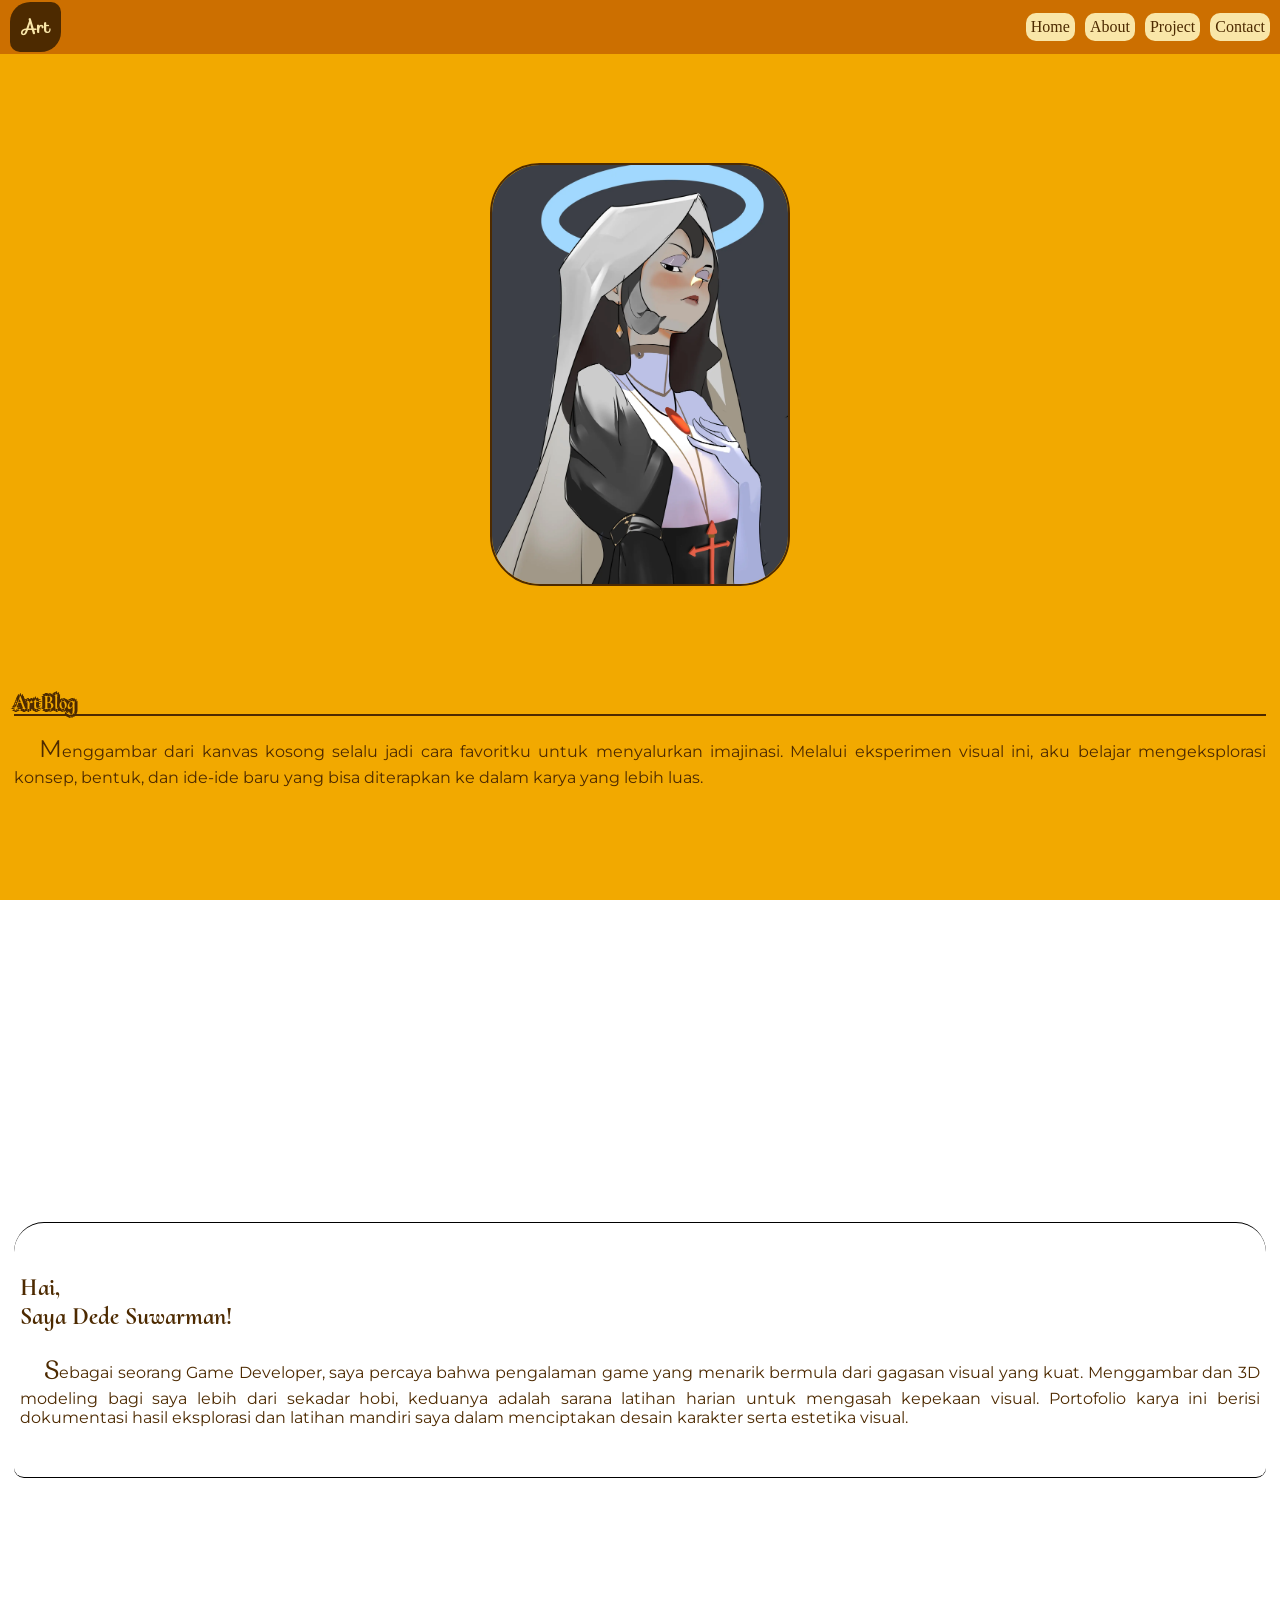
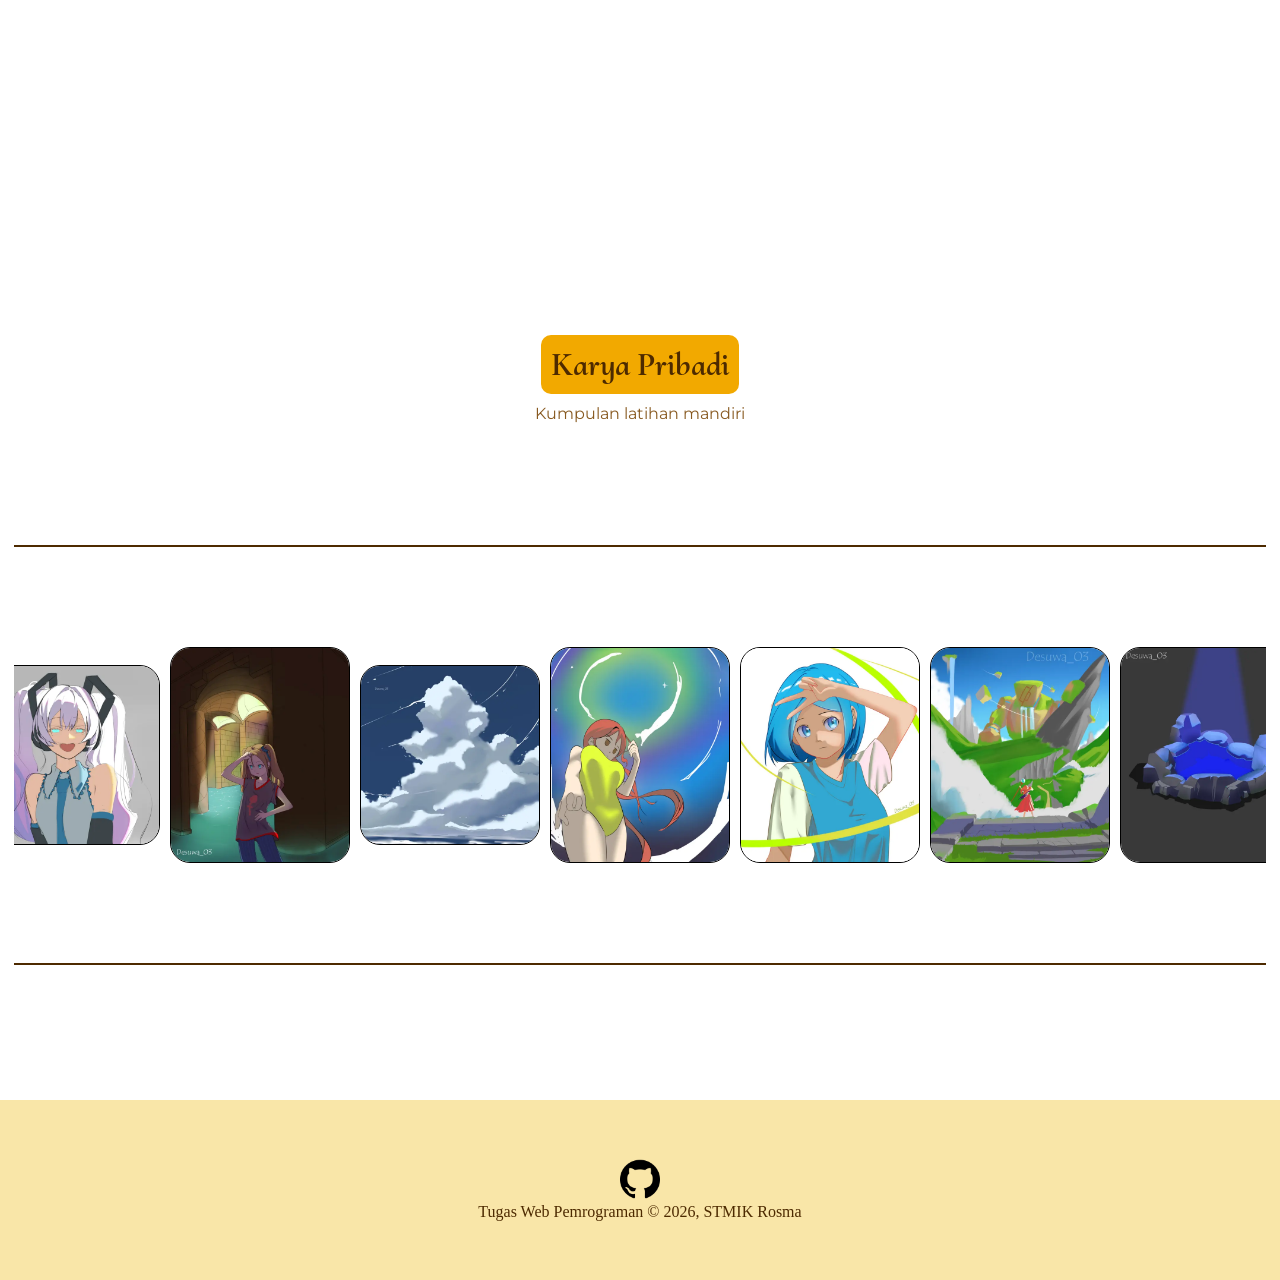
==== index.html @ aa93d70e "first commmit" ====
<!DOCTYPE html>
<html lang="id-ID">
    <head>
        <meta charset="UTF-8">
        <meta name="keywords" content="HTML, CSS, Web">
        <meta name="description" content="Tugas web programming">
        <meta name="author" content="Dede Suwarman">
        <meta name="viewport" content="width=device-width, initial-scale=1.0">

        <link rel="preconnect" href="https://fonts.googleapis.com">
        <link rel="preconnect" href="https://fonts.gstatic.com" crossorigin>
        <link rel="stylesheet" href="https://fonts.googleapis.com/css2?family=Sofia&display=swap">
        <link rel="stylesheet" href="https://fonts.googleapis.com/css2?family=Montserrat:ital,wght@0,100..900;1,100..900&display=swap">
        <link rel="stylesheet" href="https://fonts.googleapis.com/css2?family=Cormorant+Upright:wght@300;400;500;600;700&display=swap">

        <link rel="icon" type="image/x-icon" href="src/favicon">
        <link rel="stylesheet" href="src/styles/style.css">

        <title>Tugas Web Programming</title>
    </head>

    <body>
        <header>
            <a href="#">Art</a>

            <nav>
                <ul>
                    <li><a href="#">Home</a></li>
                    <li><a href="#">About</a></li>
                    <li><a href="#">Project</a></li>
                    <li><a href="#">Contact</a></li>
                </ul>
            </nav>
        </header>

        <main>
            <section class="hero">
                <img src="src/web/besar/a12.webp" width="300" alt="gambar profil utama sebuah website">

                <article>
                    <h1>Art Blog</h1>
                    <p>Menggambar dari kanvas kosong selalu jadi cara favoritku untuk menyalurkan imajinasi. Melalui eksperimen visual ini, aku belajar mengeksplorasi konsep, bentuk, dan ide-ide baru yang bisa diterapkan ke dalam karya yang lebih luas.</p>
                </article>
            </section>

            <section class="section-card tentang">
                <div>
                    <h2>Hai, <br>Saya Dede Suwarman!</h2>
                    
                    <article>
                        <p>Sebagai seorang Game Developer, saya percaya bahwa pengalaman game yang menarik bermula dari gagasan visual yang kuat. Menggambar dan 3D modeling bagi saya lebih dari sekadar hobi, keduanya adalah sarana latihan harian untuk mengasah kepekaan visual. Portofolio karya ini berisi dokumentasi hasil eksplorasi dan latihan mandiri saya dalam menciptakan desain karakter serta estetika visual.</p>
                    </article>
                </div>
            </section>

            <section class="section-card karya-pribadi">
                <div>
                    <h2>Karya Pribadi</h2>
                    <p>Kumpulan latihan mandiri</p>
                </div>
                
                <article>
                    <img src="src/web/thumb/10_5-4-2024.webp" width="180" alt="gambar thumbnail">
                    <img src="src/web/thumb/11_18-4-2024.webp" width="180" alt="gambar thumbnail">
                    <img src="src/web/thumb/12_19-4-2024.webp" width="180" alt="gambar thumbnail">
                    <img src="src/web/thumb/13_20-4-2024 - 1.webp" width="180" alt="gambar thumbnail">
                    <img src="src/web/thumb/13_20-4-2024.webp" width="180" alt="gambar thumbnail">
                    <img src="src/web/thumb/14_21-4-2024.webp" width="180" alt="gambar thumbnail">
                    <img src="src/web/thumb/15_22-4-2024.webp" width="180" alt="gambar thumbnail">
                </article>
            </section>
        </main>

        <footer>
            <a href="#"><img src="src/images/github.png" alt="github profile" width="40"></a>

            <p>Tugas Web Pemrograman &copy 2026, STMIK Rosma</p>
        </footer>
    </body>
</html>
---- src/styles/style.css ----
* {
    padding: 0;
    margin: 0;
    box-sizing: border-box;
    color: #4D2A00;
}


/* === SECTION-CARD === */
.section-card {
    height: 100vh;
}


/* === HEADER === */
header {
    display: flex;
    flex-direction: row;
    justify-content: space-between;
    align-items: center;
    width: 100vw;
    height: 6vh;
    padding: 10px;
    background-color: #CC6F00;
}

header > a {
    display: inline-block;
    text-decoration-line: none;
    color: #F9E6A8;
    background-color: #4D2A00;
    padding: 12px;
    border-top-left-radius: 40%;
    border-top-right-radius: 10px;
    border-bottom-right-radius: 40%;
    border-bottom-left-radius: 10px;
    font-family: "Sofia", cursive;
    font-weight: 700;
    font-size: 1.05rem;
}

nav ul {
    display: flex;
    justify-content: space-evenly;
    align-items: center;
    list-style-type: none;
    column-gap: 10px;
}

ul li a {
    display: inline-block;
    background-color: #F9E6A8;
    padding: 5px;
    border-radius: 10px;
    color: #4D2A00;
    text-decoration: none;
}



/* === HERO === */
.hero {
    display: flex;
    flex-direction: column;
    justify-content: space-evenly;
    height: 94vh;
    padding: 14px;
    row-gap: 10px;
    background-color: #F2A900;
}

.hero img {
    max-width: 100%;
    border-radius: 50px;
    border: 2px solid #4D2A00;
    align-self: center;
}

.hero article {
    display: flex;
    flex-direction: column;
    row-gap: 20px;
}

.hero article h1 {
    font-family: "Cormorant Upright", serif;
    font-weight: 700;
    font-style: normal;
    text-shadow: 3px 0 #4D2A00, -3px 0 #4D2A00, 0 3px #4D2A00, 0 -3px #4D2A00, 2px 2px #4D2A00, 2px -2px #4D2A00, -2px 2px #4D2A00, -2px -2px #4D2A00;
    color: #F2A900;
    display: inline-block;
    border-bottom: 2px solid #4D2A00;
}

.hero article p {
    font-family: "Montserrat", sans-serif;
    font-weight: 400;
    font-style: normal;
    text-align: justify;
    text-indent: 25px;
    line-height: 26px;
}

.hero article p:first-letter {
    font-size: 1.5rem;
}


/* === SECTION TENTANG === */
.tentang {
    display: flex;
    justify-content: center;
    align-items: center;
    padding: 14px;
}

.tentang h2 {
    font-family: "Cormorant Upright", serif;
    font-style: normal;
}

.tentang p {
    font-family: "Montserrat", sans-serif;
    font-weight: 400;
    font-style: normal;
    text-align: justify;
}

.tentang div {
    display: flex;
    flex-direction: column;
    justify-content: center;
    align-items: flex-start;
    gap: 20px;
    padding: 50px 6px;
    border-radius: 30px 30px 10px 10px;
    /* border: 2px solid black; */
    border-top: 1px solid black;
    border-bottom: 1px solid black;
}

.tentang div p {
    text-indent: 25px;
}

.tentang div p:first-letter {
    font-size: 1.5rem;
    font-family: "Sofia", Cursive;
}


/* === SECTION KARYA-PRIBADI === */
.karya-pribadi {
    display: flex;
    flex-direction: column;
    justify-content: space-evenly;
    align-items: center;
    padding: 14px;
    max-width: 100vw;
}

.karya-pribadi div {
    display: flex;
    flex-direction: column;
    justify-content: center;
    align-items: center;
}

.karya-pribadi h2 {
    font-family: "Cormorant Upright", serif;
    font-style: normal;
    font-weight: 700;
    font-size: 2rem;
    padding: 10px;
    /* background: linear-gradient(to bottom, #F2A900 60%, transparent); */
    background-color: #F2A900;
    border-radius: 10px;
    margin-bottom: 10px;
}

.karya-pribadi p {
    font-family: "Montserrat", sans-serif;
    font-weight: 400;
    font-style: normal;
    color: #885a21;
}

.karya-pribadi article {
    display: flex;
    flex-direction: row;
    justify-content: center;
    align-items: center;
    /* border: 1px solid #4D2A00; */
    border-top: 2px solid #4D2A00;
    border-bottom: 2px solid #4D2A00;
    padding: 100px 10px;
    /* max-width: 100%; */
    width: 100%;
    overflow-x: auto;
    column-gap: 10px;
}

.karya-pribadi article img {
    border: 1px solid black;
    border-radius: 20px;
}


/* === FOOTER === */
footer {
    height: 20vh;
    background-color: #F9E6A8;
    display: flex;
    flex-direction: column;
    justify-content: center;
    align-items: center;
}
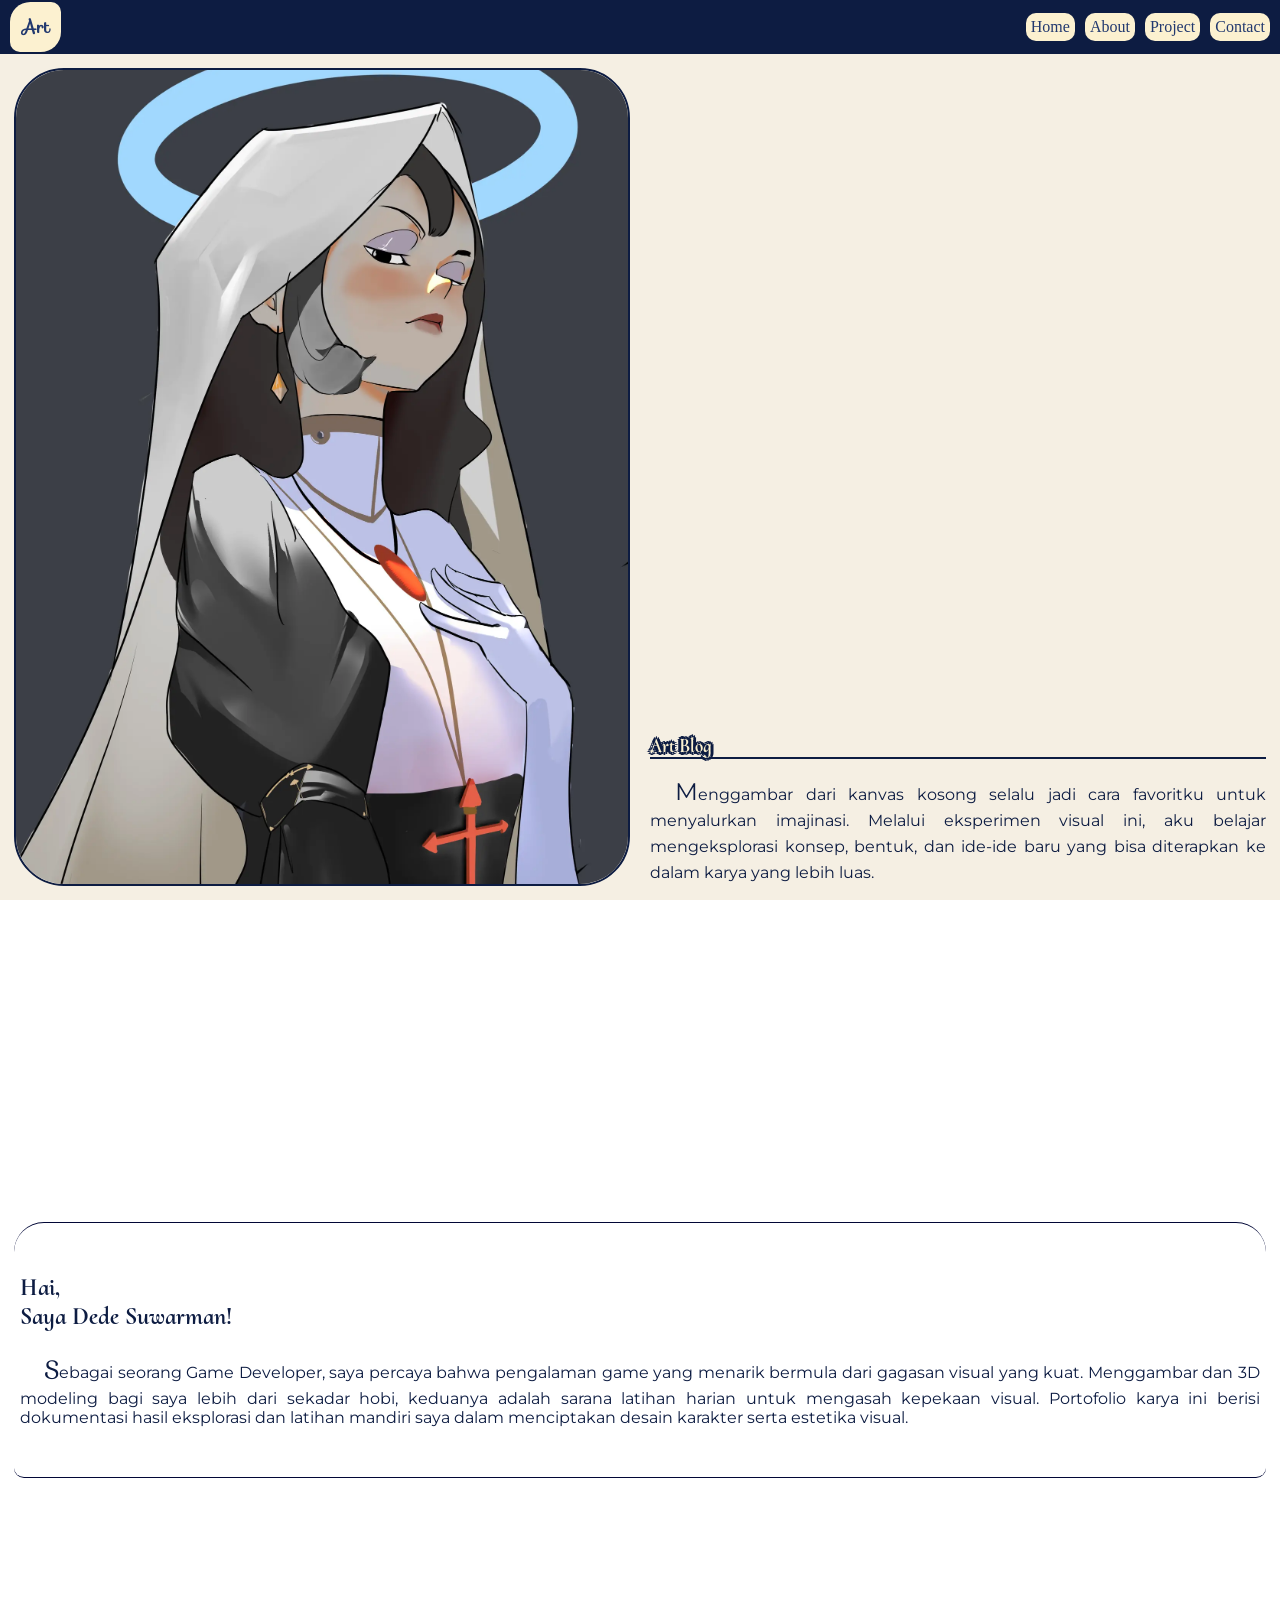
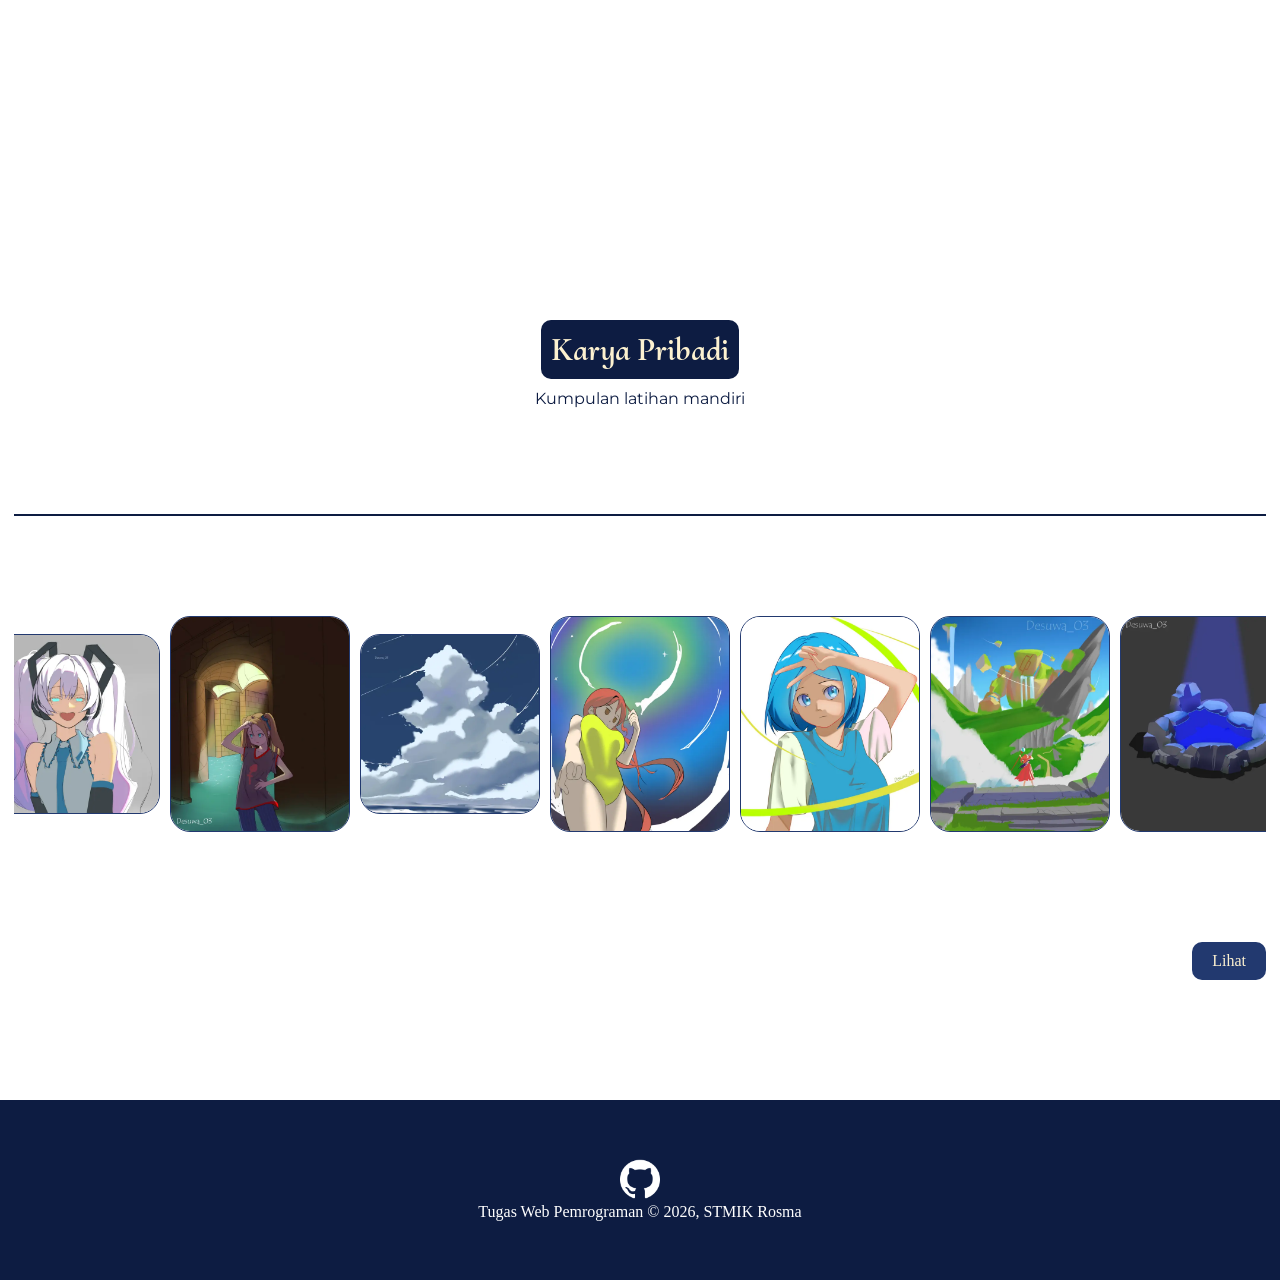
==== commit e55f2826: "feature: menambahkan beberapa style warna pada media berbeda" ====
--- a/index.html
+++ b/index.html
@@ -15,6 +15,7 @@
 
         <link rel="icon" type="image/x-icon" href="src/favicon">
         <link rel="stylesheet" href="src/styles/style.css">
+        <link rel="stylesheet" href="src/styles/mediaseribu.css">
 
         <title>Tugas Web Programming</title>
     </head>
@@ -26,24 +27,26 @@
             <nav>
                 <ul>
                     <li><a href="#">Home</a></li>
-                    <li><a href="#">About</a></li>
-                    <li><a href="#">Project</a></li>
-                    <li><a href="#">Contact</a></li>
+                    <li><a href="#about">About</a></li>
+                    <li><a href="#project">Project</a></li>
+                    <li><a href="#contact">Contact</a></li>
                 </ul>
             </nav>
         </header>
 
         <main>
-            <section class="hero">
-                <img src="src/web/besar/a12.webp" width="300" alt="gambar profil utama sebuah website">
-
+            <section class="hero" id="hero">
+                <figure>
+                    <img src="src/web/besar/a12.webp" width="300" alt="gambar profil utama sebuah website">
+                </figure>
+                
                 <article>
                     <h1>Art Blog</h1>
                     <p>Menggambar dari kanvas kosong selalu jadi cara favoritku untuk menyalurkan imajinasi. Melalui eksperimen visual ini, aku belajar mengeksplorasi konsep, bentuk, dan ide-ide baru yang bisa diterapkan ke dalam karya yang lebih luas.</p>
                 </article>
             </section>
 
-            <section class="section-card tentang">
+            <section class="section-card tentang" id="about">
                 <div>
                     <h2>Hai, <br>Saya Dede Suwarman!</h2>
                     
@@ -53,26 +56,30 @@
                 </div>
             </section>
 
-            <section class="section-card karya-pribadi">
-                <div>
+            <section class="section-card karya-pribadi" id="project">
+                <div class="div-satu">
                     <h2>Karya Pribadi</h2>
                     <p>Kumpulan latihan mandiri</p>
                 </div>
                 
-                <article>
-                    <img src="src/web/thumb/10_5-4-2024.webp" width="180" alt="gambar thumbnail">
-                    <img src="src/web/thumb/11_18-4-2024.webp" width="180" alt="gambar thumbnail">
-                    <img src="src/web/thumb/12_19-4-2024.webp" width="180" alt="gambar thumbnail">
-                    <img src="src/web/thumb/13_20-4-2024 - 1.webp" width="180" alt="gambar thumbnail">
-                    <img src="src/web/thumb/13_20-4-2024.webp" width="180" alt="gambar thumbnail">
-                    <img src="src/web/thumb/14_21-4-2024.webp" width="180" alt="gambar thumbnail">
-                    <img src="src/web/thumb/15_22-4-2024.webp" width="180" alt="gambar thumbnail">
-                </article>
+                <div class="div-dua">
+                    <article>
+                        <img src="src/web/thumb/10_5-4-2024.webp" width="180" alt="gambar thumbnail">
+                        <img src="src/web/thumb/11_18-4-2024.webp" width="180" alt="gambar thumbnail">
+                        <img src="src/web/thumb/12_19-4-2024.webp" width="180" alt="gambar thumbnail">
+                        <img src="src/web/thumb/13_20-4-2024 - 1.webp" width="180" alt="gambar thumbnail">
+                        <img src="src/web/thumb/13_20-4-2024.webp" width="180" alt="gambar thumbnail">
+                        <img src="src/web/thumb/14_21-4-2024.webp" width="180" alt="gambar thumbnail">
+                        <img src="src/web/thumb/15_22-4-2024.webp" width="180" alt="gambar thumbnail">
+                    </article>
+
+                    <a href="file/galeri.html">Lihat</a>
+                </div>
             </section>
         </main>
 
-        <footer>
-            <a href="#"><img src="src/images/github.png" alt="github profile" width="40"></a>
+        <footer id="contact">
+            <a href="https://github.com/Desuuwaa/tugas-web-programming"><img src="src/images/github.png" alt="github profile" width="40"></a>
 
             <p>Tugas Web Pemrograman &copy 2026, STMIK Rosma</p>
         </footer>
--- a/src/styles/style.css
+++ b/src/styles/style.css
@@ -12,6 +12,11 @@
 }
 
 
+/* body {
+    position: relative;
+} */
+
+
 /* === HEADER === */
 header {
     display: flex;
@@ -22,6 +27,9 @@
     height: 6vh;
     padding: 10px;
     background-color: #CC6F00;
+    position: sticky;
+    top: 0;
+    z-index: 99;
 }
 
 header > a {
@@ -69,6 +77,11 @@
     background-color: #F2A900;
 }
 
+.hero figure {
+    display: flex;
+    justify-content: center;
+}
+
 .hero img {
     max-width: 100%;
     border-radius: 50px;
@@ -135,8 +148,8 @@
     padding: 50px 6px;
     border-radius: 30px 30px 10px 10px;
     /* border: 2px solid black; */
-    border-top: 1px solid black;
-    border-bottom: 1px solid black;
+    border-top: 1px solid #CC6F00;
+    border-bottom: 1px solid #CC6F00;
 }
 
 .tentang div p {
@@ -159,7 +172,7 @@
     max-width: 100vw;
 }
 
-.karya-pribadi div {
+.karya-pribadi .div-satu {
     display: flex;
     flex-direction: column;
     justify-content: center;
@@ -185,14 +198,24 @@
     color: #885a21;
 }
 
+.karya-pribadi .div-dua {
+    max-width: 100%;
+    display: flex;
+    flex-direction: column;
+    justify-content: center;
+    align-items: flex-end;
+    row-gap: 10px;
+    border-top: 2px solid #CC6F00;
+}
+
 .karya-pribadi article {
     display: flex;
     flex-direction: row;
     justify-content: center;
     align-items: center;
     /* border: 1px solid #4D2A00; */
-    border-top: 2px solid #4D2A00;
-    border-bottom: 2px solid #4D2A00;
+    /* border-top: 2px solid #4D2A00;
+    border-bottom: 2px solid #4D2A00; */
     padding: 100px 10px;
     /* max-width: 100%; */
     width: 100%;
@@ -200,8 +223,18 @@
     column-gap: 10px;
 }
 
+.karya-pribadi .div-dua a {
+    display: inline-block;
+    background-color: #4D2A00;
+    padding: 10px 20px;
+    border-radius: 10px;
+    color: #F9E6A8;
+    text-decoration-line: none;
+    font-family: "Cormorant", serif;
+}
+
 .karya-pribadi article img {
-    border: 1px solid black;
+    border: 1px solid #4D2A00;
     border-radius: 20px;
 }
 
--- a/src/styles/mediaseribu.css
+++ b/src/styles/mediaseribu.css
@@ -0,0 +1,102 @@
+@media screen and (min-width: 1000px) {
+    .hero {
+        display: grid;
+        grid-template-columns: repeat(4, 1fr);
+        grid-template-rows: repeat(4, 1fr);
+        gap: 20px;
+        background-color: #F5EFE3;
+    }
+
+    .hero article {
+        grid-column: 3/span 2;
+        grid-row: 1/span 4;
+        justify-content: flex-end;
+    }
+
+    .hero article h1 {
+        text-shadow: 3px 0 #0D1C42, -3px 0 #0D1C42, 0 3px #0D1C42, 0 -3px #0D1C42, 2px 2px #0D1C42, 2px -2px #0D1C42, -2px 2px #0D1C42, -2px -2px #0D1C42;
+        color: #FCF1D0;
+        border-bottom: 2px solid #0D1C42;
+    }
+
+    .hero article p {
+        color: #0D1C42;
+    }
+
+    .hero figure {
+        grid-row: 1/span 4;
+        grid-column: 1/span 2;
+        overflow-y: hidden;
+    }
+
+    .hero figure img {
+        object-fit: cover;
+        object-position: center center;
+        width: 100%;
+        height: 100%;
+        border: 2px solid #0D1C42;
+    }
+
+    header {
+        background-color: #0D1C42;
+    }
+
+    header > a {
+        background-color: #FCF1D0;
+        color: #22396F;
+    }
+
+    ul li a {
+        background-color: #FCF1D0;
+        color: #22396F;
+    }
+
+
+    /* === SECTION TENTANG === */
+    .tentang div {
+        border-top: 1px solid #010736;
+        border-bottom: 1px solid #010736;
+    }
+
+    .tentang h2, .tentang p {
+        color: #0D1C42;
+    }
+
+
+    /* === SECTION KARYA-PRIBADI === */
+    .karya-pribadi h2 {
+        background-color: #0D1C42;
+        color: #FCF1D0;
+    }
+
+    .karya-pribadi p {
+        color: #0D1C42;
+    }
+
+    .karya-pribadi .div-dua {
+        border-top-color: #0D1C42;
+    }
+
+    .karya-pribadi .div-dua a {
+        background-color: #22396F;
+        color: #FCF1D0;
+    }
+
+    .karya-pribadi article img {
+        border-color: #22396F;
+    }
+
+
+    /* === FOOTER === */
+    footer {
+        background-color: #0D1C42;
+    }
+
+    footer img {
+        filter: invert(1);
+    }
+
+    footer p {
+        color: white;
+    }
+}
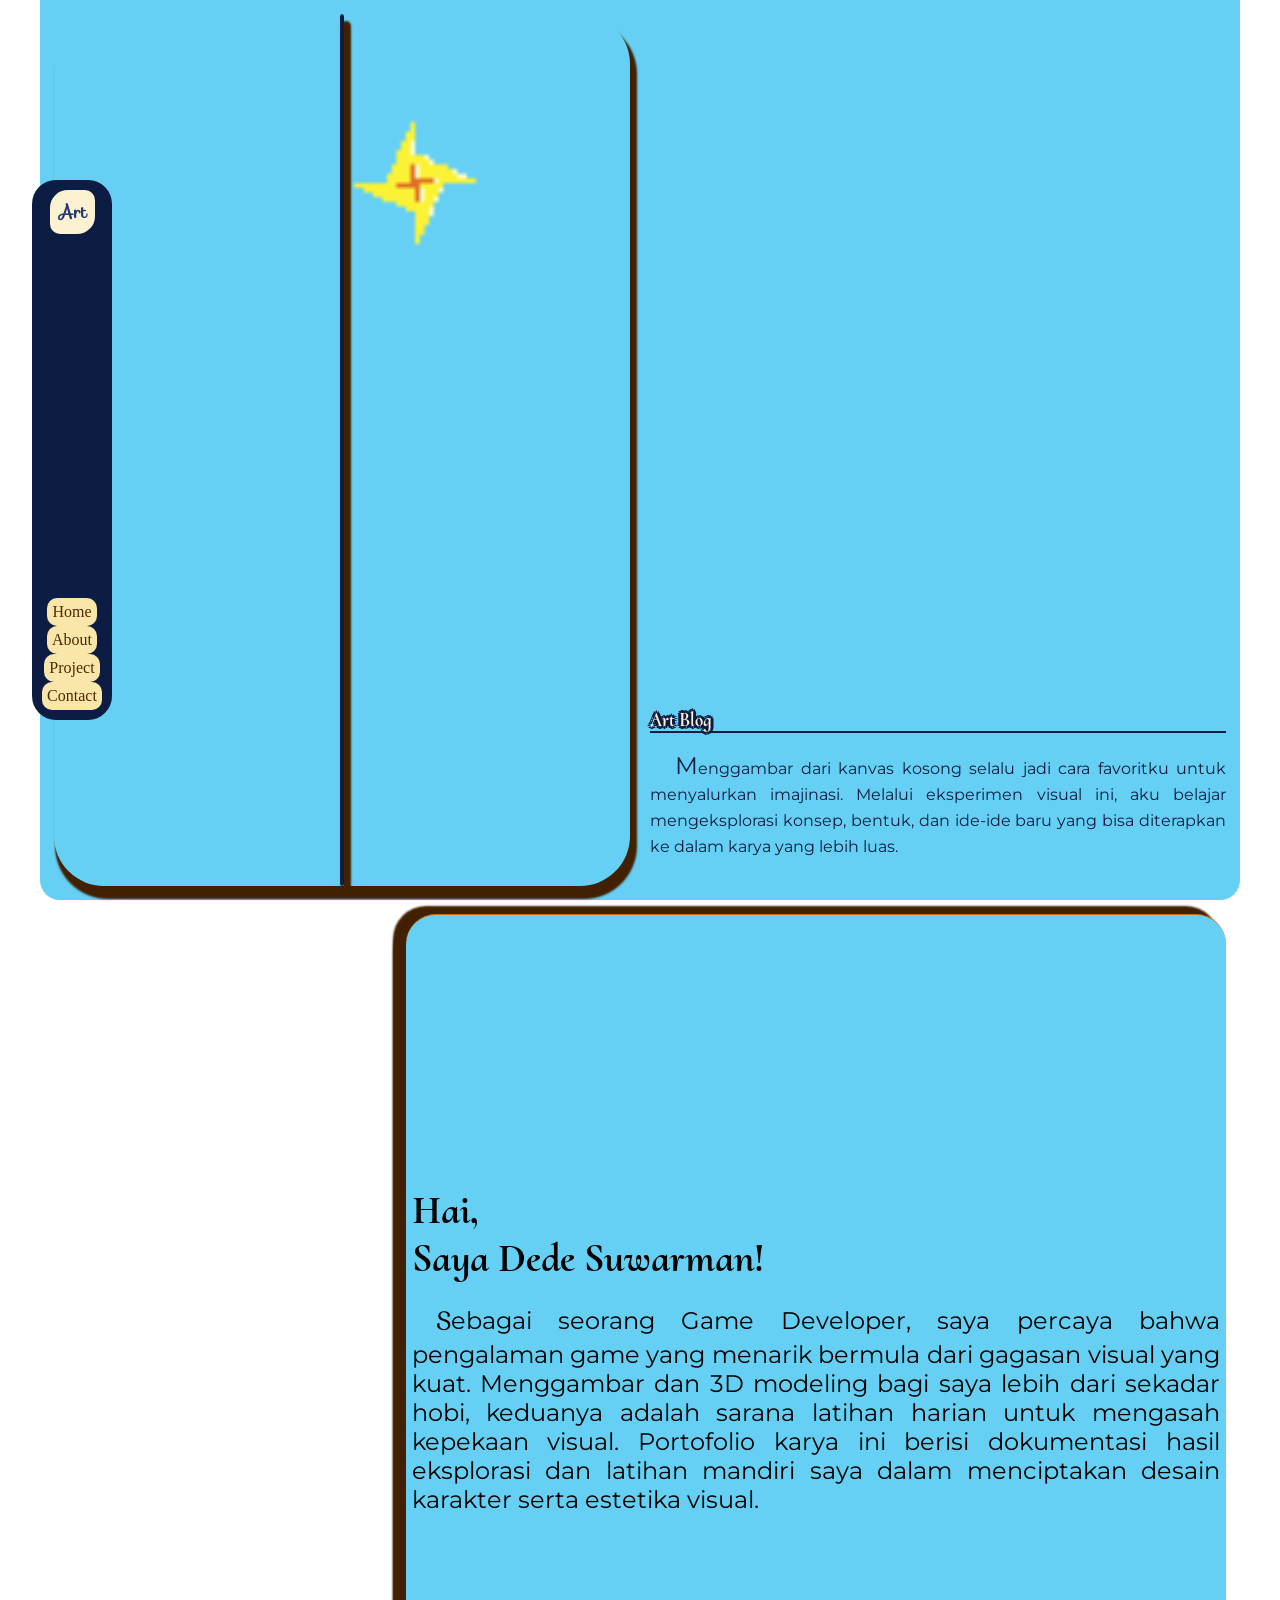
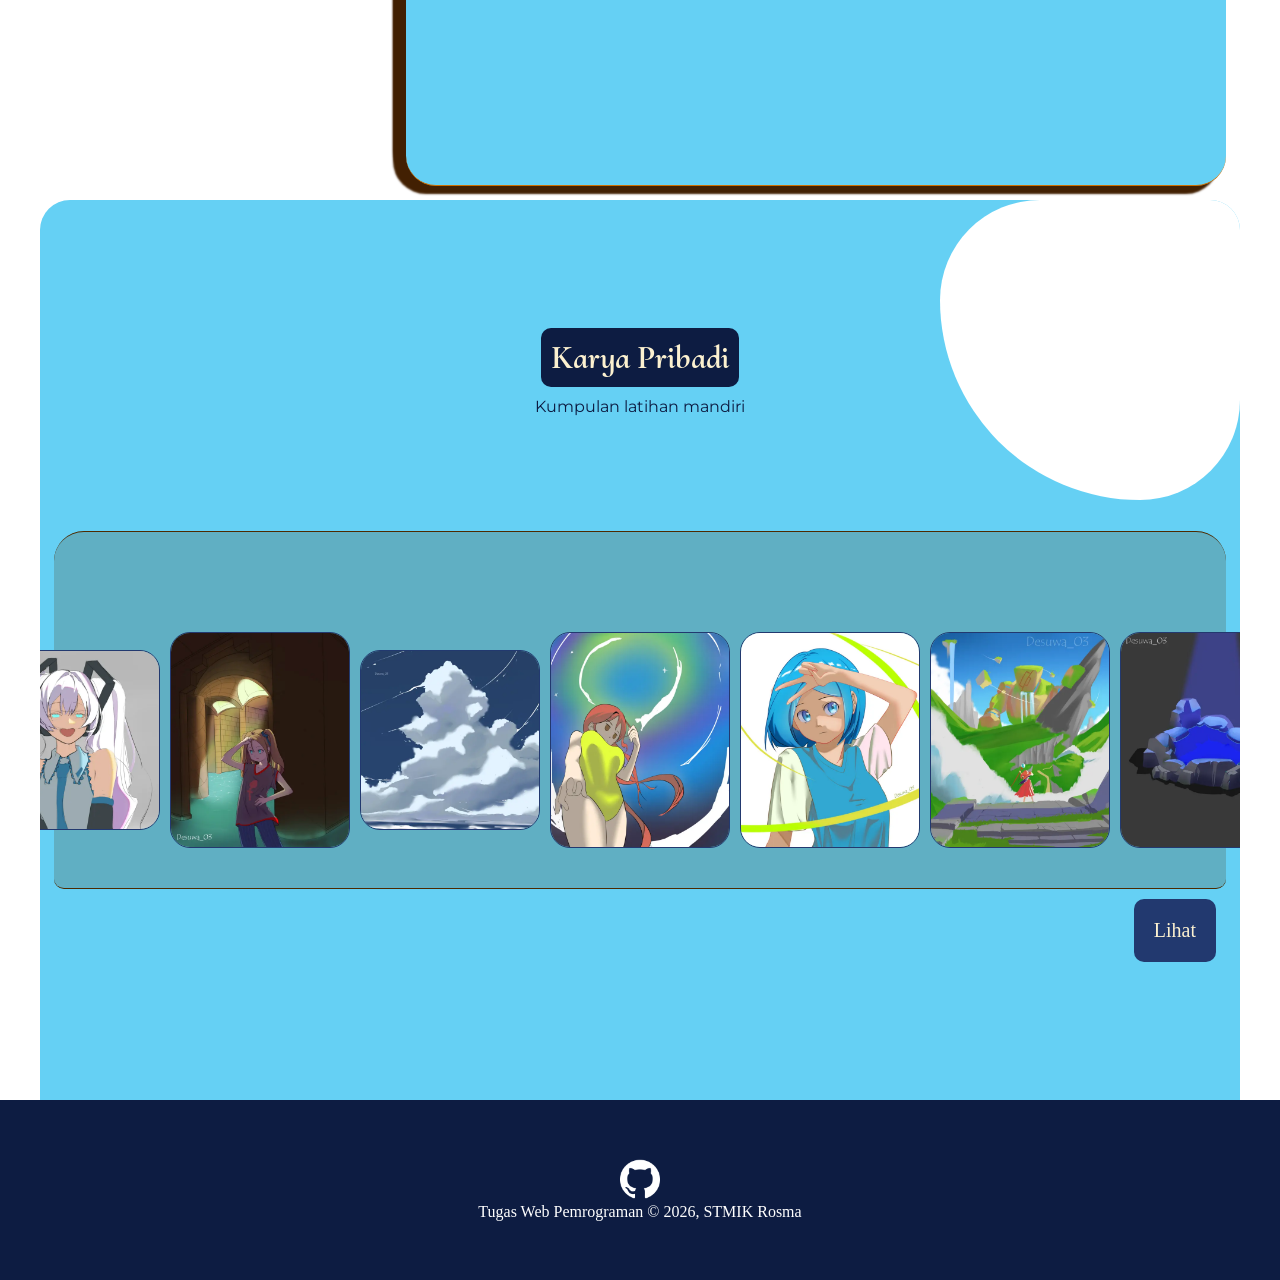
==== commit 09ce1a13: "features: modul css, layout, style" ====
--- a/index.html
+++ b/index.html
@@ -14,7 +14,7 @@
         <link rel="stylesheet" href="https://fonts.googleapis.com/css2?family=Cormorant+Upright:wght@300;400;500;600;700&display=swap">
 
         <link rel="icon" type="image/x-icon" href="src/favicon">
-        <link rel="stylesheet" href="src/styles/style.css">
+        <link rel="stylesheet" href="src/styles/index.css">
         <link rel="stylesheet" href="src/styles/mediaseribu.css">
 
         <title>Tugas Web Programming</title>
@@ -34,49 +34,54 @@
             </nav>
         </header>
 
-        <main>
-            <section class="hero" id="hero">
-                <figure>
-                    <img src="src/web/besar/a12.webp" width="300" alt="gambar profil utama sebuah website">
-                </figure>
-                
-                <article>
-                    <h1>Art Blog</h1>
-                    <p>Menggambar dari kanvas kosong selalu jadi cara favoritku untuk menyalurkan imajinasi. Melalui eksperimen visual ini, aku belajar mengeksplorasi konsep, bentuk, dan ide-ide baru yang bisa diterapkan ke dalam karya yang lebih luas.</p>
-                </article>
-            </section>
-
-            <section class="section-card tentang" id="about">
-                <div>
-                    <h2>Hai, <br>Saya Dede Suwarman!</h2>
+        <div class="main-container">
+            <main>
+                <section class="hero" id="hero">
+                    <figure>
+                        <picture>
+                            <source media="(max-width: 360px)" srcset="src/web/besar/a12.webp" width="300">
+                            <img src="src/images/character.jpeg" width="300" alt="gambar profil utama sebuah website">
+                        </picture>
+                    </figure>
                     
                     <article>
-                        <p>Sebagai seorang Game Developer, saya percaya bahwa pengalaman game yang menarik bermula dari gagasan visual yang kuat. Menggambar dan 3D modeling bagi saya lebih dari sekadar hobi, keduanya adalah sarana latihan harian untuk mengasah kepekaan visual. Portofolio karya ini berisi dokumentasi hasil eksplorasi dan latihan mandiri saya dalam menciptakan desain karakter serta estetika visual.</p>
+                        <h1>Art Blog</h1>
+                        <p>Menggambar dari kanvas kosong selalu jadi cara favoritku untuk menyalurkan imajinasi. Melalui eksperimen visual ini, aku belajar mengeksplorasi konsep, bentuk, dan ide-ide baru yang bisa diterapkan ke dalam karya yang lebih luas.</p>
                     </article>
-                </div>
-            </section>
-
-            <section class="section-card karya-pribadi" id="project">
-                <div class="div-satu">
-                    <h2>Karya Pribadi</h2>
-                    <p>Kumpulan latihan mandiri</p>
-                </div>
-                
-                <div class="div-dua">
-                    <article>
-                        <img src="src/web/thumb/10_5-4-2024.webp" width="180" alt="gambar thumbnail">
-                        <img src="src/web/thumb/11_18-4-2024.webp" width="180" alt="gambar thumbnail">
-                        <img src="src/web/thumb/12_19-4-2024.webp" width="180" alt="gambar thumbnail">
-                        <img src="src/web/thumb/13_20-4-2024 - 1.webp" width="180" alt="gambar thumbnail">
-                        <img src="src/web/thumb/13_20-4-2024.webp" width="180" alt="gambar thumbnail">
-                        <img src="src/web/thumb/14_21-4-2024.webp" width="180" alt="gambar thumbnail">
-                        <img src="src/web/thumb/15_22-4-2024.webp" width="180" alt="gambar thumbnail">
-                    </article>
-
-                    <a href="file/galeri.html">Lihat</a>
-                </div>
-            </section>
-        </main>
+                </section>
+    
+                <section class="section-card about" id="about">
+                    <div>
+                        <h2>Hai, <br>Saya Dede Suwarman!</h2>
+                        
+                        <article>
+                            <p>Sebagai seorang Game Developer, saya percaya bahwa pengalaman game yang menarik bermula dari gagasan visual yang kuat. Menggambar dan 3D modeling bagi saya lebih dari sekadar hobi, keduanya adalah sarana latihan harian untuk mengasah kepekaan visual. Portofolio karya ini berisi dokumentasi hasil eksplorasi dan latihan mandiri saya dalam menciptakan desain karakter serta estetika visual.</p>
+                        </article>
+                    </div>
+                </section>
+    
+                <section class="section-card my-work" id="project">
+                    <div class="div-satu">
+                        <h2>Karya Pribadi</h2>
+                        <p>Kumpulan latihan mandiri</p>
+                    </div>
+                    
+                    <div class="div-dua">
+                        <article>
+                            <img src="src/web/thumb/10_5-4-2024.webp" width="180" alt="gambar thumbnail">
+                            <img src="src/web/thumb/11_18-4-2024.webp" width="180" alt="gambar thumbnail">
+                            <img src="src/web/thumb/12_19-4-2024.webp" width="180" alt="gambar thumbnail">
+                            <img src="src/web/thumb/13_20-4-2024 - 1.webp" width="180" alt="gambar thumbnail">
+                            <img src="src/web/thumb/13_20-4-2024.webp" width="180" alt="gambar thumbnail">
+                            <img src="src/web/thumb/14_21-4-2024.webp" width="180" alt="gambar thumbnail">
+                            <img src="src/web/thumb/15_22-4-2024.webp" width="180" alt="gambar thumbnail">
+                        </article>
+    
+                        <a href="file/galeri.html">Lihat</a>
+                    </div>
+                </section>
+            </main>
+        </div>
 
         <footer id="contact">
             <a href="https://github.com/Desuuwaa/tugas-web-programming"><img src="src/images/github.png" alt="github profile" width="40"></a>
--- a/src/styles/index.css
+++ b/src/styles/index.css
@@ -0,0 +1,8 @@
+@import "settings.css";
+@import "header.css";
+@import "navbar.css";
+@import "section-hero.css";
+@import "section-about.css";
+@import "section-my-work.css";
+@import "footer.css";
+@import "card.css";
--- a/src/styles/mediaseribu.css
+++ b/src/styles/mediaseribu.css
@@ -1,17 +1,76 @@
 @media screen and (min-width: 1000px) {
     .hero {
+        position: relative;
         display: grid;
         grid-template-columns: repeat(4, 1fr);
         grid-template-rows: repeat(4, 1fr);
         gap: 20px;
-        background-color: #F5EFE3;
+        height: 100vh;
+        background-color: #65D0F4;
+        perspective: 400px;
+        border-radius: 0 0 20px 20px;
+    }
+
+    .hero::before {
+        content: "";
+        width: 150px;
+        height: 150px;
+        background-image: url(../images/start.png);
+        background-repeat: no-repeat;
+        background-size: contain;
+        position: absolute;
+        animation-duration: 4s;
+        animation-iteration-count: infinite;
+        animation-timing-function: linear;
+    }
+
+    .hero::before {
+        top: 12%;
+        left: 25%;
+        animation-duration: 2s;
+        animation-name: bintangMuter1;
+    }
+
+    .hero figure {
+        grid-row: 1/span 4;
+        grid-column: 1/span 2;
+        height: 100%;
     }
 
     .hero article {
         grid-column: 3/span 2;
+        grid-row: 4/span 1;
+
+    }
+
+    
+    @keyframes bintangMuter {
+        from {transform: rotateZ(0);}
+        to {transform: rotateZ(-360deg);}
+    }
+
+    @keyframes bintangMuter1 {
+        from {
+            transform: rotateX(-45deg) rotateZ(0);
+        }
+        to {
+            transform: rotateX(-45deg) rotateZ(-360deg);
+        }
+    }
+
+    /* .hero figure {
         grid-row: 1/span 4;
+        grid-column: 1/span 2;
+        overflow-y: hidden;
+        background-color: red;
+    }
+
+    .hero article {
+        grid-column: 3/span 2;
+        grid-row: 4/span 4;
         justify-content: flex-end;
-    }
+        background-color: blue;
+    } */
 
     .hero article h1 {
         text-shadow: 3px 0 #0D1C42, -3px 0 #0D1C42, 0 3px #0D1C42, 0 -3px #0D1C42, 2px 2px #0D1C42, 2px -2px #0D1C42, -2px 2px #0D1C42, -2px -2px #0D1C42;
@@ -23,11 +82,6 @@
         color: #0D1C42;
     }
 
-    .hero figure {
-        grid-row: 1/span 4;
-        grid-column: 1/span 2;
-        overflow-y: hidden;
-    }
 
     .hero figure img {
         object-fit: cover;
@@ -37,8 +91,19 @@
         border: 2px solid #0D1C42;
     }
 
+
+    /* === Header === */
+
     header {
         background-color: #0D1C42;
+        width: 5rem;
+        flex-direction: column;
+        height: 60vh;
+        position: fixed;
+        left: 2rem;
+        top: 50%;
+        transform: translateY(-50%);
+        border-radius: 1.5rem;
     }
 
     header > a {
@@ -46,6 +111,10 @@
         color: #22396F;
     }
 
+    header nav ul {
+        flex-direction: column;
+    }
+
     ul li a {
         background-color: #FCF1D0;
         color: #22396F;
@@ -53,36 +122,82 @@
 
 
     /* === SECTION TENTANG === */
-    .tentang div {
-        border-top: 1px solid #010736;
-        border-bottom: 1px solid #010736;
-    }
-
-    .tentang h2, .tentang p {
-        color: #0D1C42;
+    section.about {
+        display: flex;
+        position: static;
+        flex-direction: row;
+        justify-content: flex-end;
+        align-items: stretch;
+        perspective: none;
+    }
+
+    section.about::after {
+        all: initial;
+    }
+    
+    section.about div {
+        width: 70%;
+        box-shadow: initial;
+        background-color: #65D0F4;
+        border-radius: 30px;
+        box-shadow: -10px 5px 2px 3px rgb(66, 32, 2), -10px -5px 2px 3px rgb(66, 32, 2);
+    }
+
+    section.about div h2,
+    section.about div p {
+        color: black;
+    }
+
+    section.about div p {
+        font-size: 1.5rem;
+    }
+
+    section.about div h2 {
+        font-size: 2.5rem;
     }
 
 
     /* === SECTION KARYA-PRIBADI === */
-    .karya-pribadi h2 {
+    section.my-work {
+        position: relative;
+        background-color: #65D0F4;
+        border-radius: 30px 30px 0 0;
+    }
+
+    section.my-work::before {
+        content: "";
+        width: 300px;
+        height: 300px;
+        background-color: white;
+        position: absolute;
+        top: 0;
+        right: 0;
+        border-radius: 50% 0 50% 100%;
+    }
+
+    section.my-work h2 {
         background-color: #0D1C42;
         color: #FCF1D0;
     }
 
-    .karya-pribadi p {
+    section.my-work p {
         color: #0D1C42;
     }
 
-    .karya-pribadi .div-dua {
+    section.my-work .div-dua {
         border-top-color: #0D1C42;
     }
 
-    .karya-pribadi .div-dua a {
+    section.my-work .div-dua a {
         background-color: #22396F;
         color: #FCF1D0;
     }
 
-    .karya-pribadi article img {
+    section.my-work article {
+        overflow-x: visible;
+    }
+
+    section.my-work article img {
         border-color: #22396F;
     }
 
@@ -90,6 +205,7 @@
     /* === FOOTER === */
     footer {
         background-color: #0D1C42;
+        width: 100%;
     }
 
     footer img {
@@ -99,4 +215,26 @@
     footer p {
         color: white;
     }
+
+
+    /* === Main === */
+    .main-container {
+        position: relative;
+        display: flex;
+        flex-direction: column;
+        justify-content: center;
+        align-items: center;
+        background-color: white;
+    }
+
+    main {
+        display: flex;
+        flex-direction: column;
+        width: 1200px;
+    }
+
+    body {
+        height: 100vh;
+        background-color: #EADFCB;
+    }
 }
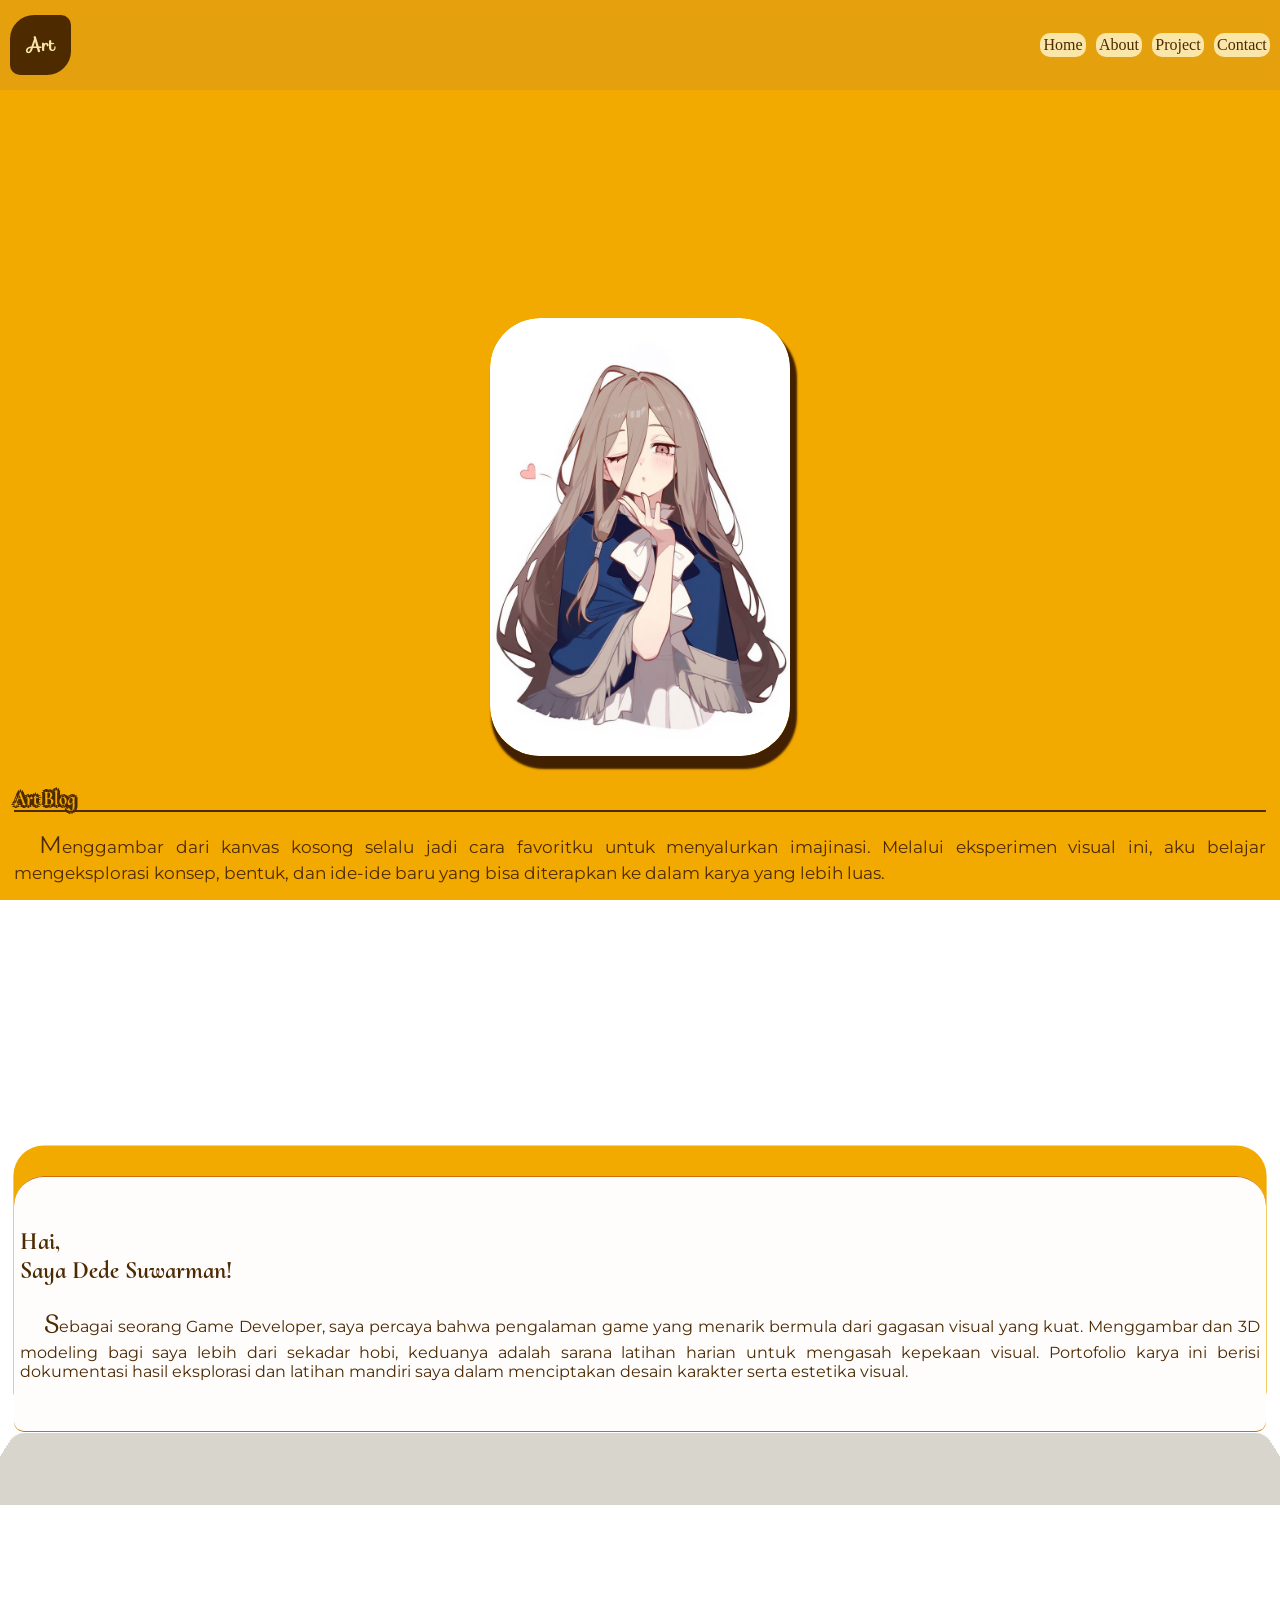
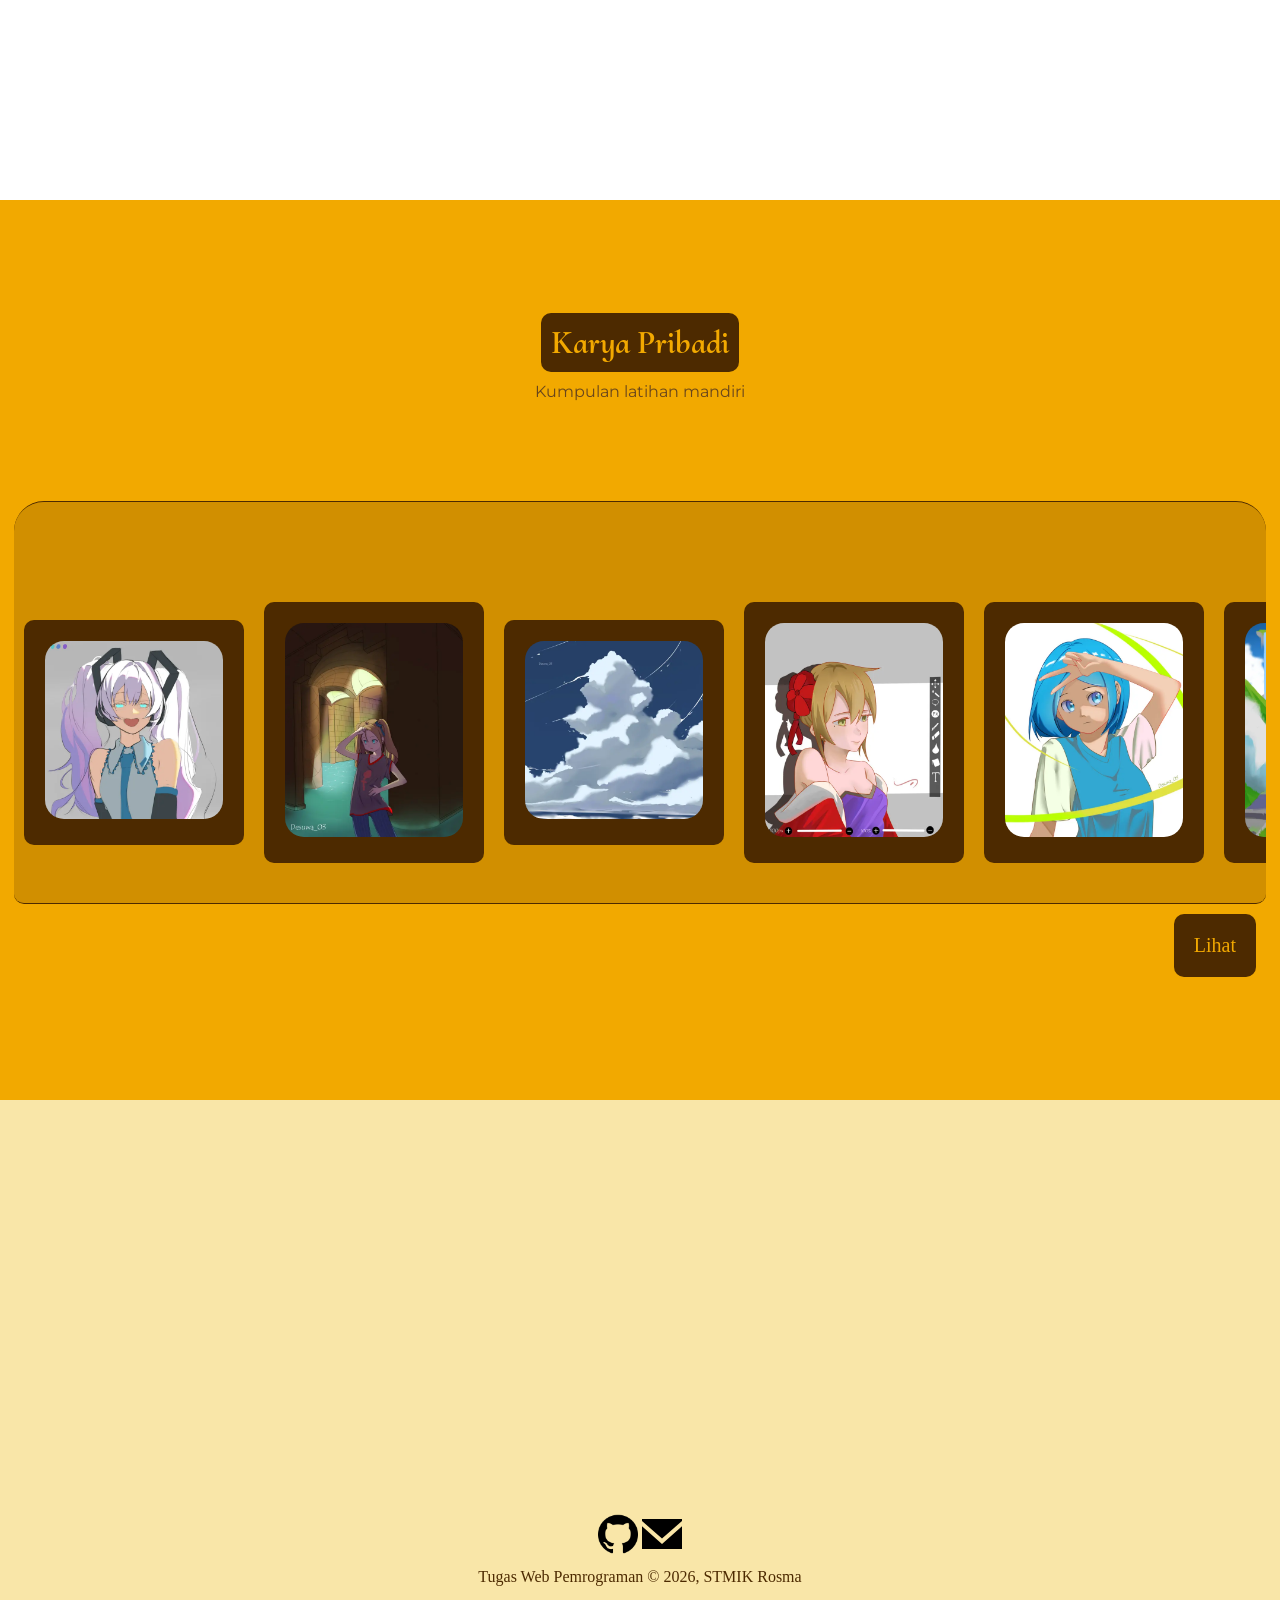
==== commit 984ff954: "features: modularity, styling, layout" ====
--- a/index.html
+++ b/index.html
@@ -15,7 +15,6 @@
 
         <link rel="icon" type="image/x-icon" href="src/favicon">
         <link rel="stylesheet" href="src/styles/index.css">
-        <link rel="stylesheet" href="src/styles/mediaseribu.css">
 
         <title>Tugas Web Programming</title>
     </head>
@@ -68,13 +67,14 @@
                     
                     <div class="div-dua">
                         <article>
-                            <img src="src/web/thumb/10_5-4-2024.webp" width="180" alt="gambar thumbnail">
-                            <img src="src/web/thumb/11_18-4-2024.webp" width="180" alt="gambar thumbnail">
-                            <img src="src/web/thumb/12_19-4-2024.webp" width="180" alt="gambar thumbnail">
-                            <img src="src/web/thumb/13_20-4-2024 - 1.webp" width="180" alt="gambar thumbnail">
-                            <img src="src/web/thumb/13_20-4-2024.webp" width="180" alt="gambar thumbnail">
-                            <img src="src/web/thumb/14_21-4-2024.webp" width="180" alt="gambar thumbnail">
-                            <img src="src/web/thumb/15_22-4-2024.webp" width="180" alt="gambar thumbnail">
+                            <a href="#"><img src="src/web/thumb/10_5-4-2024.webp" width="180" alt="gambar thumbnail"></a>
+                            <a href="#"><img src="src/web/thumb/11_18-4-2024.webp" width="180" alt="gambar thumbnail"></a>
+                            <a href="#"><img src="src/web/thumb/12_19-4-2024.webp" width="180" alt="gambar thumbnail"></a>
+                            <a href="#"><img src="src/web/thumb/22_13-5-2024.webp" width="180" alt="gambar thumbnail"></a>
+                            <a href="#"><img src="src/web/thumb/13_20-4-2024.webp" width="180" alt="gambar thumbnail"></a>
+                            <a href="#"><img src="src/web/thumb/14_21-4-2024.webp" width="180" alt="gambar thumbnail"></a>
+                            <a href="#"><img src="src/web/thumb/15_22-4-2024.webp" width="180" alt="gambar thumbnail"></a>
+                            <a href="#"><img src="src/web/thumb/16_23-4-2024.webp" width="180" alt="gambar thumbnail"></a>
                         </article>
     
                         <a href="file/galeri.html">Lihat</a>
@@ -84,7 +84,10 @@
         </div>
 
         <footer id="contact">
-            <a href="https://github.com/Desuuwaa/tugas-web-programming"><img src="src/images/github.png" alt="github profile" width="40"></a>
+            <address>
+                <a href="https://github.com/Desuuwaa/tugas-web-programming"><img src="src/images/github.png" alt="github icon" width="40"></a>
+                <a href="mailto:dede.suwarman@rosma.student.ac.id"><img src="src/images/email1.svg" width="40" alt="mail icon"></a>
+            </address>
 
             <p>Tugas Web Pemrograman &copy 2026, STMIK Rosma</p>
         </footer>
--- a/src/styles/index.css
+++ b/src/styles/index.css
@@ -1,8 +1,13 @@
 @import "settings.css";
 @import "header.css";
 @import "navbar.css";
+@import "main.css";
 @import "section-hero.css";
 @import "section-about.css";
 @import "section-my-work.css";
 @import "footer.css";
-@import "card.css";+@import "card.css";
+
+html {
+    scroll-behavior: smooth;
+}
